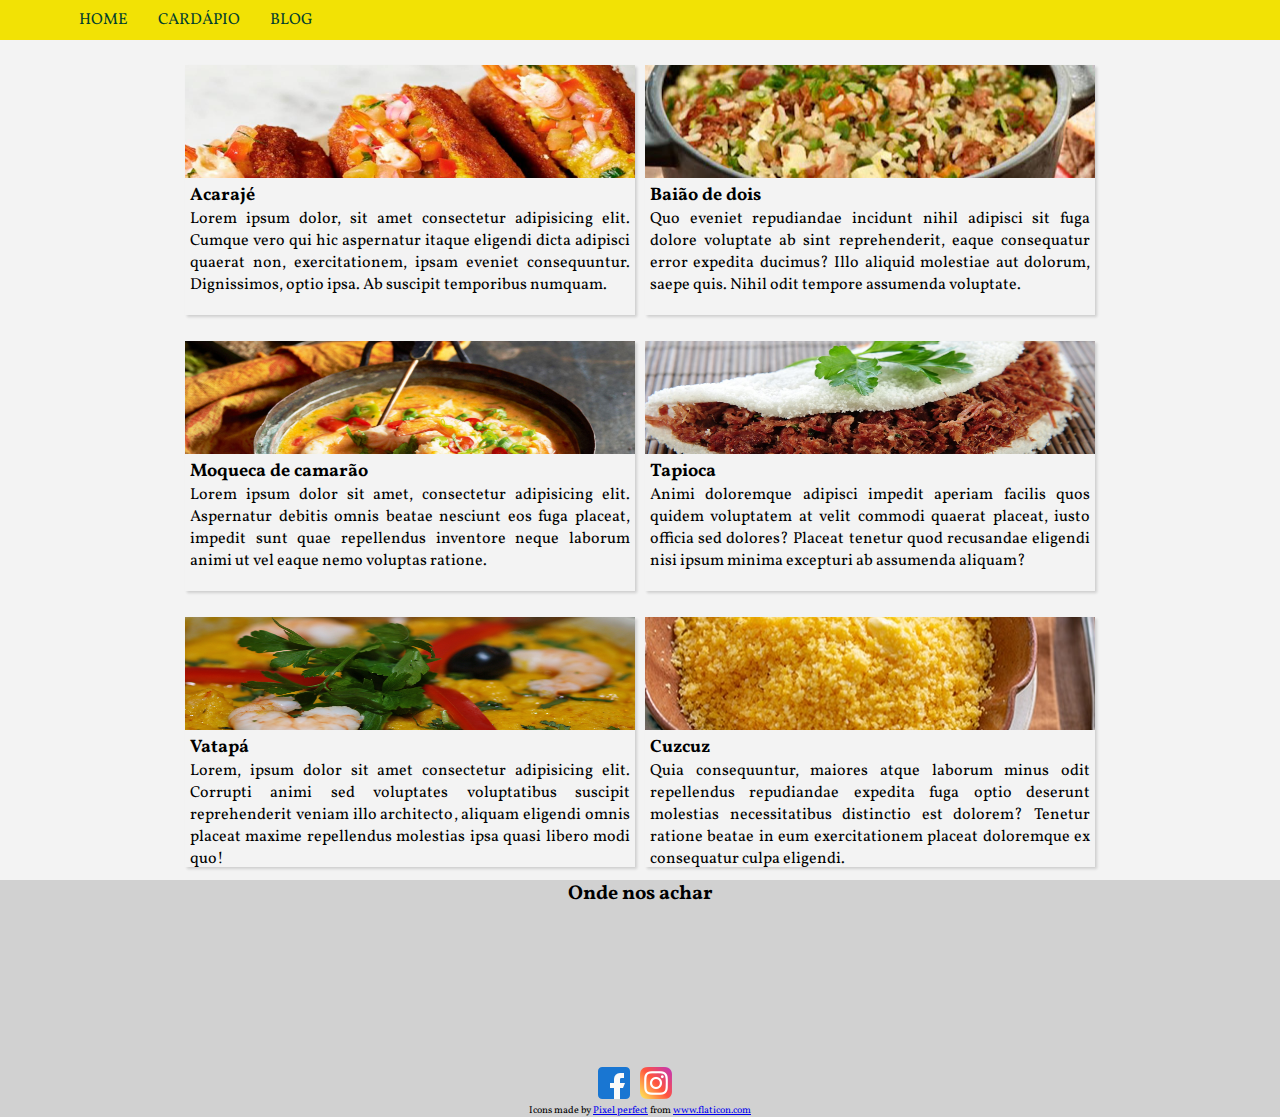
==== pages/cardapio.html @ ae27f27e "modified index.html/created cardapio.html/responsive design on index.html" ====
<!DOCTYPE html>
<html lang="pt-br">
<head>
  <meta charset="UTF-8">
  <meta http-equiv="X-UA-Compatible" content="IE=edge">
  <meta name="viewport" content="width=device-width, initial-scale=1.0">
  <title>Oxente Nordeste</title>

  <link rel="stylesheet" href="../styles/style.css">
  <link rel="stylesheet" href="../styles/cardaipo.css">
</head>
<body>
  <div class="container">
    <header>
      <div class="header">
          <nav>
            <ul>
              <li>
                <a href="../index.html">Home</a>
              </li>
              <li>
                <a href="../pages/cardapio.html">Cardápio</a>
              </li>
              <li>
                <a href="#">Blog</a>
              </li>
            </ul>
          </nav>
        </div>
      </div>
    </header>
    <main>
      <div class="card-box">
       <div id="first-row" class="row">
         <div class="col">
           <div class="cards">
             <div class="wallpaper-card" id="acaraje"></div>
             <div class="text-card">
               <h2>Acarajé</h2>
              <p>Lorem ipsum dolor, sit amet consectetur adipisicing elit. Cumque vero qui hic aspernatur itaque eligendi dicta adipisci quaerat non, exercitationem, ipsam eveniet consequuntur. Dignissimos, optio ipsa. Ab suscipit temporibus numquam.</p>
             </div>
           </div>           
         </div>
         <div class="col">
           <div class="cards">
             <div class="wallpaper-card" id="baiao-de-dois"></div>
             <div class="text-card">
               <h2>Baião de dois</h2>
              <p>Quo eveniet repudiandae incidunt nihil adipisci sit fuga dolore voluptate ab sint reprehenderit, eaque consequatur error expedita ducimus? Illo aliquid molestiae aut dolorum, saepe quis. Nihil odit tempore assumenda voluptate.</p>
             </div>
           </div>           
         </div>
       </div>
       <div class="row">
         <div class="col">
           <div class="cards">
             <div class="wallpaper-card" id="moqueca"></div>
             <div class="text-card">
              <h2>Moqueca de camarão</h2>
              <p>Lorem ipsum dolor sit amet, consectetur adipisicing elit. Aspernatur debitis omnis beatae nesciunt eos fuga placeat, impedit sunt quae repellendus inventore neque laborum animi ut vel eaque nemo voluptas ratione.</p>
             </div>
           </div>           
         </div>
         <div class="col">
           <div class="cards">
             <div class="wallpaper-card" id="tapioca"></div>
             <div class="text-card">
              <h2>Tapioca</h2>
              <p>Animi doloremque adipisci impedit aperiam facilis quos quidem voluptatem at velit commodi quaerat placeat, iusto officia sed dolores? Placeat tenetur quod recusandae eligendi nisi ipsum minima excepturi ab assumenda aliquam?</p>
             </div>
           </div>           
         </div>
       </div>
       <div class="row">
         <div class="col">
           <div class="cards">
             <div class="wallpaper-card" id="vatapa"></div>
             <div class="text-card">
              <h2>Vatapá</h2>
              <p>Lorem, ipsum dolor sit amet consectetur adipisicing elit. Corrupti animi sed voluptates voluptatibus suscipit reprehenderit veniam illo architecto, aliquam eligendi omnis placeat maxime repellendus molestias ipsa quasi libero modi quo!</p>
             </div>
             
           </div>           
         </div>
         <div class="col">
           <div class="cards">
             <div class="wallpaper-card" id="cuzcuz"></div>
             <div class="text-card">
              <h2>Cuzcuz</h2>
              <p>Quia consequuntur, maiores atque laborum minus odit repellendus repudiandae expedita fuga optio deserunt molestias necessitatibus distinctio est dolorem? Tenetur ratione beatae in eum exercitationem placeat doloremque ex consequatur culpa eligendi.</p>
             </div>
           </div>           
         </div>
       </div>
      </div>
    </main>

    <footer> 
      <div id="localization">
        <h2>Onde nos achar</h2>
        <iframe
          src="https://www.google.com/maps/embed?pb=!1m18!1m12!1m3!1d1979.4582707790096!2d-34.87499884397443!3d-7.135649594847398!2m3!1f0!2f0!3f0!3m2!1i1024!2i768!4f13.1!3m3!1m2!1s0x7ace810852ae4f1%3A0xaf5445223401f2bb!2sIFPB!5e0!3m2!1sen!2sbr!4v1521749915692"
          width="300"
          height="150"
          frameborder="0"
          allowfullscreen
          >
        </iframe>
      </div>
      <ul class="logos">
        <li><a href="#"><img src="../images/001-facebook.png" alt="Logo do facebook" class="logo-media-social"></a></li>
        <li><a href="#"><img src="../images/002-instagram.png" alt="Logo do instagram" class="logo-media-social"></a></li>
      </ul>
    <div id="icons-credits">Icons made by <a href="https://www.flaticon.com/authors/pixel-perfect" title="Pixel perfect">Pixel perfect</a> from <a href="https://www.flaticon.com/" title="Flaticon">www.flaticon.com</a></div>
  </footer>
  </div>
</body>
</html>
---- styles/style.css ----
@import url('https://fonts.googleapis.com/css2?family=Vollkorn:ital,wght@0,400;0,700;0,900;1,400;1,700;1,900&display=swap');

:root {
  --color-background-header: #F2E205;
  --color-background: rgb(243, 243, 243);
  --color-background-info: rgb(233, 232, 232);
  --color-background-footer: rgb(209, 209, 209);
  --color-text: #01402E;
  --color-button: #0597F2;
}

* {
  margin: 0;
  padding: 0;
  box-sizing: border-box;
}

html {
  font-size: 62.5%;
}

hmtl, body {
  height: 100vh;
  background-color: var(--color-background);
}

html, body, p {
  font-family: 'Vollkorn', serif;
}

/* Header */
header {
  background-color: var(--color-background-header);
  position: fixed;
  width: 100%;
}

header .header {
  display: flex;
  align-items: center;
  justify-content: space-between;

  width: 90%;
  height: 40px;
  margin: auto;
}

header nav ul {
  display: flex;
}

header nav ul li {
  list-style: none;
}

header nav ul li a {
  text-decoration: none;
  color: var(--color-text);
  text-transform: uppercase;
  font-size: 1.6rem;
  margin: 1.5rem;
  transition: 0.3s;
}

header nav ul li a:hover {
  color: white;
}

.mobile-menu {
  display: none;
  cursor: pointer;
}

.mobile-menu div {
  width: 32px;
  height: 2px;
  background: #fff;
  margin: 8px;
}

p {
  font-size: 1.6rem;
  text-align: justify;
}

/* footer */

footer {
  background-color: var(--color-background-footer);
}
 
#localization {
  text-align: center;
} 


#localization h2 {
  font-size: 2rem;
}

.logos {
  display: flex;
  justify-content: center;
  align-items: center;

  list-style: none;
}

.logos li {
  margin-right: 10px;
  margin-top: 5px;
}

#icons-credits {
  text-align: center;
}


@media screen and (max-width: 930px)  {
  nav ul li {
    display: none;
  }

  .mobile-menu {
    display: block;
  }
}
---- styles/cardaipo.css ----
.card-box {
  display: flex;
  flex-direction: column;
  justify-content: center;
  align-items: center;

  margin: 0 auto;
}

#first-row {
  margin-top: 60px;
}

.row {
  display: flex;
  justify-content: space-between;
  align-items: center;

  margin: 8px;
}

.col {
  flex-shrink: 2;
}

.cards {
  width: 450px;
  height: 250px;
  box-shadow: rgba(0, 0, 0, 0.15) 1.95px 1.95px 2.6px;
  margin: 5px;
}

.cards:hover {
  transform: translateY(0px);
  animation: float 3s;
}

@keyframes float {
  0% {
    transform: translateY(0px);
  }

  50% {
    transform: translateY(-10px);
  }

  100% {
    transform: translateY(0px);
  }
}

.wallpaper-card {
  height: 45%;
}

.text-card {
  margin: 5px;
}

.text-card h2 {
  font-size: 1.8rem;
}

#acaraje {
  background-image: url(../images/acaraje.jpg);
  background-repeat: no-repeat;
  background-size: 500px 250px;
}

#baiao-de-dois {
  background-image: url(../images/baiao-de-dois\(1\).jpg);
  background-repeat: no-repeat;
  background-position: center;
}

#moqueca {
  background-image: url(../images/moqueca_de_camarao.jpg);
  background-repeat: no-repeat;
  background-size: 500px 250px;
}

#tapioca {
  background-image: url(../images/tapioca.jpg);
  background-repeat: no-repeat;
  background-size: 500px 250px;
  background-position: center;
}

#vatapa {
  background-image: url(../images/Vatapa.jpg);
  background-repeat: no-repeat;
  background-size: 500px 200px;
  background-position: center;
}

#cuzcuz  {
  background-image: url(../images/cuzcuz.jpg);
  background-repeat: no-repeat;
  background-position: center;
}
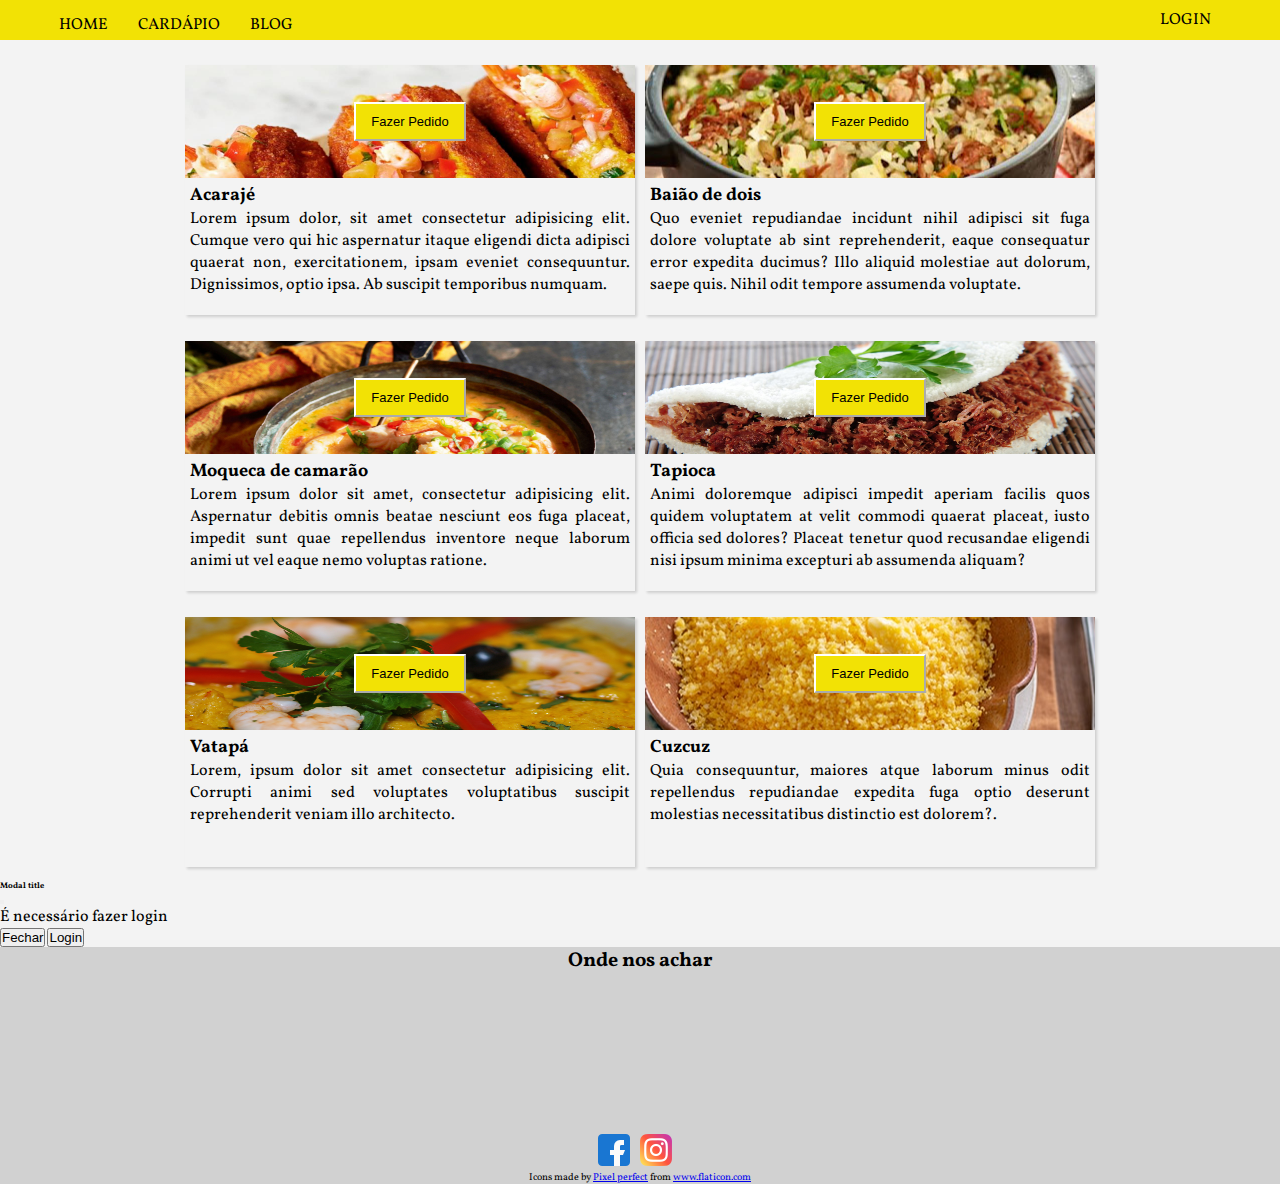
==== commit 1ebeed3c: "add login form / add bootstrap modal" ====
--- a/pages/cardapio.html
+++ b/pages/cardapio.html
@@ -5,12 +5,13 @@
   <meta http-equiv="X-UA-Compatible" content="IE=edge">
   <meta name="viewport" content="width=device-width, initial-scale=1.0">
   <title>Oxente Nordeste</title>
+  <link href="https://cdn.jsdelivr.net/npm/bootstrap@5.1.3/dist/css/bootstrap.min.css" rel="stylesheet" integrity="sha384-1BmE4kWBq78iYhFldvKuhfTAU6auU8tT94WrHftjDbrCEXSU1oBoqyl2QvZ6jIW3" crossorigin="anonymous">
 
   <link rel="stylesheet" href="../styles/style.css">
   <link rel="stylesheet" href="../styles/cardaipo.css">
 </head>
 <body>
-  <div class="container">
+  <div class="container-body">
     <header>
       <div class="header">
           <nav>
@@ -22,10 +23,11 @@
                 <a href="../pages/cardapio.html">Cardápio</a>
               </li>
               <li>
-                <a href="#">Blog</a>
+                <a href="../pages/blog.html">Blog</a>
               </li>
             </ul>
           </nav>
+          <a class="login-button" href="/pages/login.html">LOGIN</a>
         </div>
       </div>
     </header>
@@ -34,16 +36,24 @@
        <div id="first-row" class="row">
          <div class="col">
            <div class="cards">
-             <div class="wallpaper-card" id="acaraje"></div>
+             <div class="wallpaper-card" id="acaraje">
+              <button type="button" class="btn btn-primary btn-lg" data-bs-toggle="modal" data-bs-target="#exampleModal">
+                Fazer Pedido
+              </button>
+             </div>
              <div class="text-card">
-               <h2>Acarajé</h2>
-              <p>Lorem ipsum dolor, sit amet consectetur adipisicing elit. Cumque vero qui hic aspernatur itaque eligendi dicta adipisci quaerat non, exercitationem, ipsam eveniet consequuntur. Dignissimos, optio ipsa. Ab suscipit temporibus numquam.</p>
+                <h2>Acarajé</h2>
+                <p>Lorem ipsum dolor, sit amet consectetur adipisicing elit. Cumque vero qui hic aspernatur itaque eligendi dicta adipisci quaerat non, exercitationem, ipsam eveniet consequuntur. Dignissimos, optio ipsa. Ab suscipit temporibus numquam.</p>
              </div>
            </div>           
          </div>
          <div class="col">
            <div class="cards">
-             <div class="wallpaper-card" id="baiao-de-dois"></div>
+             <div class="wallpaper-card" id="baiao-de-dois">
+              <button type="button" class="btn btn-primary btn-lg" data-bs-toggle="modal" data-bs-target="#exampleModal">
+                Fazer Pedido
+              </button>
+             </div>
              <div class="text-card">
                <h2>Baião de dois</h2>
               <p>Quo eveniet repudiandae incidunt nihil adipisci sit fuga dolore voluptate ab sint reprehenderit, eaque consequatur error expedita ducimus? Illo aliquid molestiae aut dolorum, saepe quis. Nihil odit tempore assumenda voluptate.</p>
@@ -51,10 +61,15 @@
            </div>           
          </div>
        </div>
+
        <div class="row">
          <div class="col">
            <div class="cards">
-             <div class="wallpaper-card" id="moqueca"></div>
+             <div class="wallpaper-card" id="moqueca">
+              <button type="button" class="btn btn-primary btn-lg" data-bs-toggle="modal" data-bs-target="#exampleModal">
+                Fazer Pedido
+              </button>
+             </div>
              <div class="text-card">
               <h2>Moqueca de camarão</h2>
               <p>Lorem ipsum dolor sit amet, consectetur adipisicing elit. Aspernatur debitis omnis beatae nesciunt eos fuga placeat, impedit sunt quae repellendus inventore neque laborum animi ut vel eaque nemo voluptas ratione.</p>
@@ -63,7 +78,11 @@
          </div>
          <div class="col">
            <div class="cards">
-             <div class="wallpaper-card" id="tapioca"></div>
+             <div class="wallpaper-card" id="tapioca">
+              <button type="button" class="btn btn-primary btn-lg" data-bs-toggle="modal" data-bs-target="#exampleModal">
+                Fazer Pedido
+              </button>
+             </div>
              <div class="text-card">
               <h2>Tapioca</h2>
               <p>Animi doloremque adipisci impedit aperiam facilis quos quidem voluptatem at velit commodi quaerat placeat, iusto officia sed dolores? Placeat tenetur quod recusandae eligendi nisi ipsum minima excepturi ab assumenda aliquam?</p>
@@ -74,24 +93,52 @@
        <div class="row">
          <div class="col">
            <div class="cards">
-             <div class="wallpaper-card" id="vatapa"></div>
+             <div class="wallpaper-card" id="vatapa">
+              <button type="button" class="btn btn-primary btn-lg" data-bs-toggle="modal" data-bs-target="#exampleModal">
+                Fazer Pedido
+              </button>
+             </div>
              <div class="text-card">
               <h2>Vatapá</h2>
-              <p>Lorem, ipsum dolor sit amet consectetur adipisicing elit. Corrupti animi sed voluptates voluptatibus suscipit reprehenderit veniam illo architecto, aliquam eligendi omnis placeat maxime repellendus molestias ipsa quasi libero modi quo!</p>
+              <p>Lorem, ipsum dolor sit amet consectetur adipisicing elit. Corrupti animi sed voluptates voluptatibus suscipit reprehenderit veniam illo architecto.</p>
              </div>
              
            </div>           
          </div>
          <div class="col">
            <div class="cards">
-             <div class="wallpaper-card" id="cuzcuz"></div>
+             <div class="wallpaper-card" id="cuzcuz">
+              <button type="button" class="btn btn-primary btn-lg" data-bs-toggle="modal" data-bs-target="#exampleModal">
+                Fazer Pedido
+              </button>
+             </div>
              <div class="text-card">
               <h2>Cuzcuz</h2>
-              <p>Quia consequuntur, maiores atque laborum minus odit repellendus repudiandae expedita fuga optio deserunt molestias necessitatibus distinctio est dolorem? Tenetur ratione beatae in eum exercitationem placeat doloremque ex consequatur culpa eligendi.</p>
+              <p>Quia consequuntur, maiores atque laborum minus odit repellendus repudiandae expedita fuga optio deserunt molestias necessitatibus distinctio est dolorem?.</p>
              </div>
            </div>           
          </div>
        </div>
+      </div>
+
+      <!--  MODAL -->
+
+      <div class="modal fade" id="exampleModal" tabindex="-1" aria-labelledby="exampleModalLabel" aria-hidden="true">
+        <div class="modal-dialog">
+          <div class="modal-content">
+            <div class="modal-header">
+              <h5 class="modal-title" id="exampleModalLabel">Modal title</h5>
+              <button type="button" class="btn-close" data-bs-dismiss="modal" aria-label="Close"></button>
+            </div>
+            <div class="modal-body">
+              <p>É necessário fazer login</p>
+            </div>
+            <div class="modal-footer">
+              <button type="button" class="btn btn-secondary" data-bs-dismiss="modal">Fechar</button>
+              <button type="button" class="btn btn-primary">Login</button>
+            </div>
+          </div>
+        </div>
       </div>
     </main>
 
@@ -114,5 +161,7 @@
     <div id="icons-credits">Icons made by <a href="https://www.flaticon.com/authors/pixel-perfect" title="Pixel perfect">Pixel perfect</a> from <a href="https://www.flaticon.com/" title="Flaticon">www.flaticon.com</a></div>
   </footer>
   </div>
+  <script src="https://cdn.jsdelivr.net/npm/bootstrap@5.1.3/dist/js/bootstrap.bundle.min.js" integrity="sha384-ka7Sk0Gln4gmtz2MlQnikT1wXgYsOg+OMhuP+IlRH9sENBO0LRn5q+8nbTov4+1p" crossorigin="anonymous"></script>
+
 </body>
 </html>--- a/styles/style.css
+++ b/styles/style.css
@@ -5,7 +5,7 @@
   --color-background: rgb(243, 243, 243);
   --color-background-info: rgb(233, 232, 232);
   --color-background-footer: rgb(209, 209, 209);
-  --color-text: #01402E;
+  --color-text: black;
   --color-button: #0597F2;
 }
 
@@ -83,6 +83,20 @@
   text-align: justify;
 }
 
+.login-button {
+  color: var(--color-text);
+  font-size: 1.6rem;
+  padding: 5px;
+
+  text-decoration: none;
+
+  transition: 0.3s;
+}
+
+.login-button:hover {
+  color: white;
+}
+
 /* footer */
 
 footer {
--- a/styles/cardaipo.css
+++ b/styles/cardaipo.css
@@ -1,3 +1,8 @@
+header nav ul li a {
+  position: relative;
+  top: 5px;
+  right: 20px;
+}
 .card-box {
   display: flex;
   flex-direction: column;
@@ -51,6 +56,25 @@
 
 .wallpaper-card {
   height: 45%;
+  display: flex;
+  align-items: center;
+  justify-content: center;
+}
+
+.wallpaper-card button,
+.wallpaper-card button:focus {
+  font-size: 1.3rem;
+  background-color: var(--color-background-header);
+  color: black;
+
+  width: 25%;
+  height: 35%;
+  border-color: white;
+}
+
+.wallpaper-card button:hover{
+  background-color: #ddce02;
+  border-color: black;
 }
 
 .text-card {
@@ -97,4 +121,4 @@
   background-image: url(../images/cuzcuz.jpg);
   background-repeat: no-repeat;
   background-position: center;
-}+}
